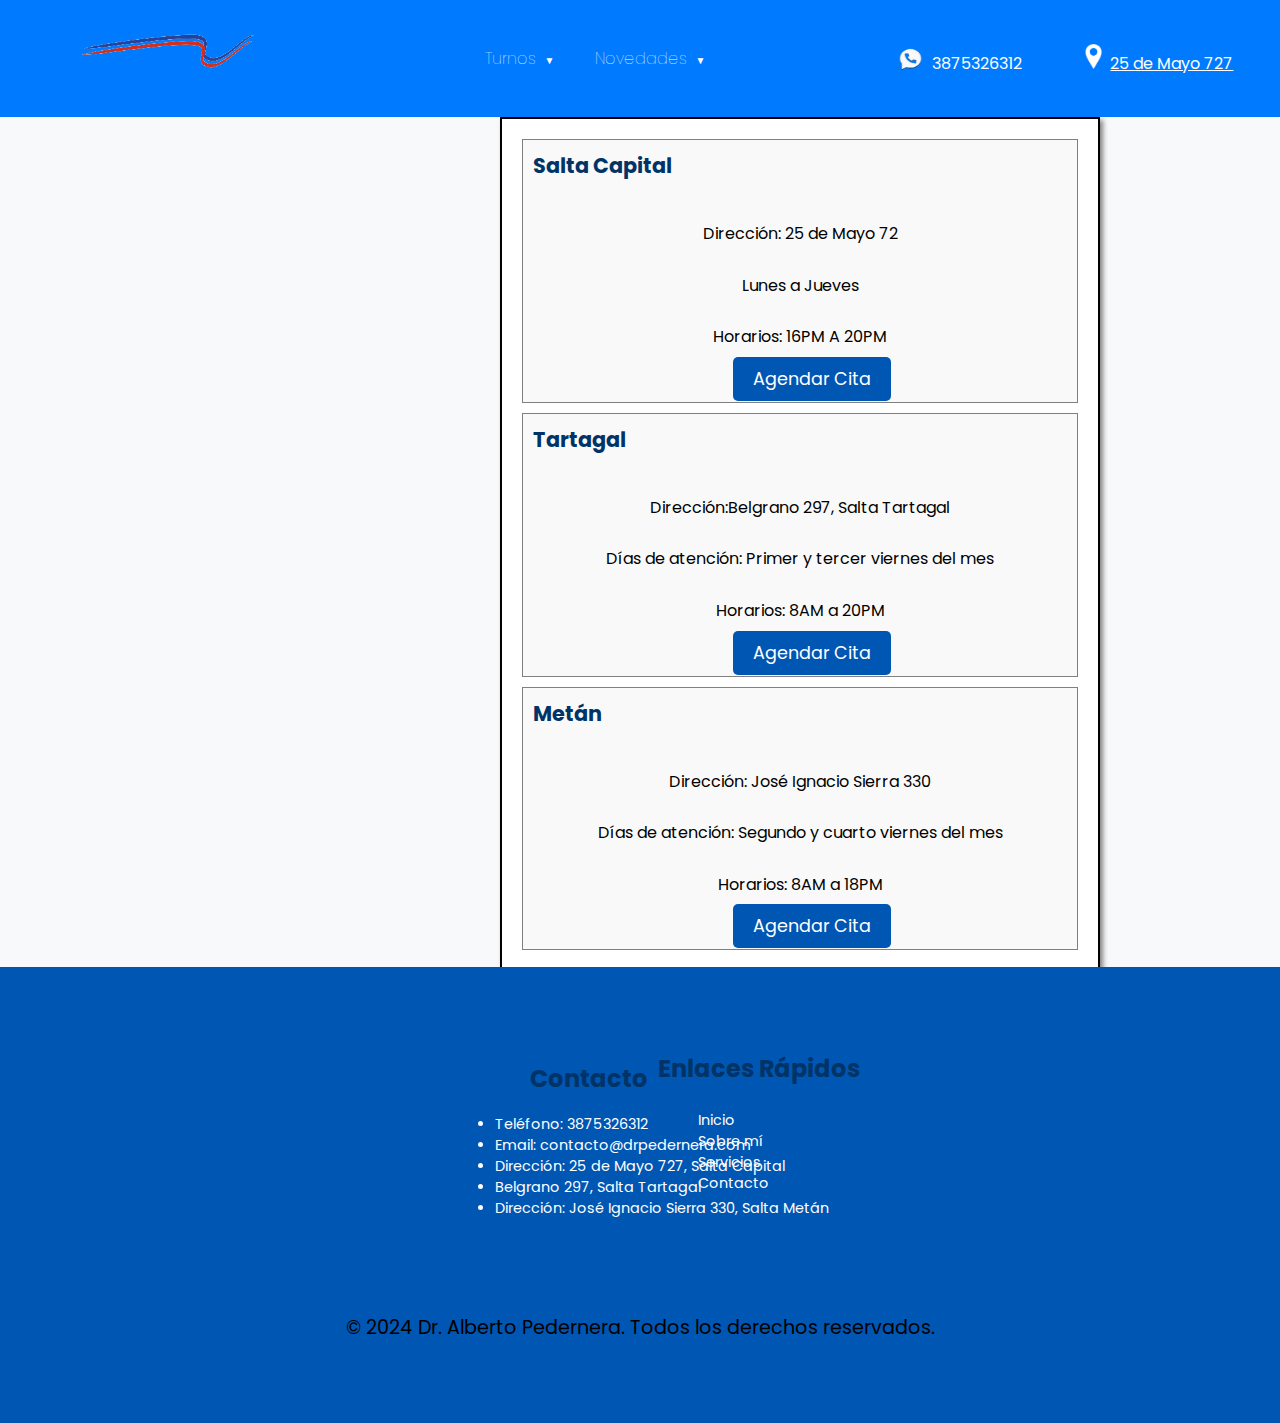
==== turnos.html @ 8ce05683 "Add files via upload" ====
<!DOCTYPE html>
<html lang="es">
<head>
    <meta charset="UTF-8">
    <meta name="viewport" content="width=device-width, initial-scale=1.0">
    <title>Inicio - Dr. Pedernera, Cirujano Vascular</title>
    <link rel="stylesheet" href="styles.css">
</head>
<body>
    <header>
        <div class="container">
            <div class="logo">
                <img src="logo.png" alt="Alberto Pedernera" >
            </div>
            <div class="menu">
                <nav>
                    <ul>
                        <li id="turnos-menu"><a href="#">Turnos</a>
                            <!-- Dropdown Menu for -->
                            <ul class="dropdown">
                                <li><a href="#">Salta Capital</a></li>
                                <li><a href="#">Tartagal</a></li>
                                <li><a href="#">Metán</a></li>
                            </ul>
                        </li>
                        <li id="novedades-menu"><a href="#">Novedades</a>
                            <!-- Dropdown Menu for Novedades -->
                            <ul class="dropdown">
                                <div class="opciones">
                                    
                                </div>
                            </ul>
                        </li>
                    </ul>
                </nav>
            </div>
            <div class="contact-info">
                <img src="telefono.png" alt="Teléfono" width="25" height="25" class="telefono-img">
                <span class="numerotel" style="color: white;">3875326312</span>
                <img src="mapa.png" width="25" height="25" class="direccion-img">
                <span class="direccion"><a href="https://maps.app.goo.gl/46MbYQRPMLNnP9GH6" style="color : white;">25 de Mayo 727</a></span>
            </div>
        </div>
    </header>
</body>
</html>

<header class="turnos">
    <div class="box">
        <div class="sub-box">
            <h2>Salta Capital</h2>
            
            <p>Dirección: 25 de Mayo 72</p>
            <p>Lunes a Jueves</p>
            <p>Horarios: 16PM A 20PM</p>
            <a href="https://wa.link/pojkxq" class="cta-button">Agendar Cita</a>
        </div>
        <div class="sub-box">
            <h2>Tartagal</h2>
            <p>Dirección:Belgrano 297, Salta Tartagal</p>
            <p>Días de atención: Primer y tercer viernes del mes</p>
            <p>Horarios: 8AM a 20PM</p>
            <a href="https://wa.link/v69mj4" class="cta-button">Agendar Cita</a>
        </div>
        <div class="sub-box">
            <h2>Metán</h2>
            
            <p>Dirección: José Ignacio Sierra 330</p>
            <p>Días de atención: Segundo y cuarto viernes del mes</p>
            <p>Horarios: 8AM a 18PM</p>
            <a href="https://wa.link/46hqjq" class="cta-button">Agendar Cita</a>
        </div>
    </div>
    <div>

    </div>
</header>

        
    </header>


<footer class="site-footer">
    <div class="container">
        <div class="footer-columns">
            <div class="footer-column1">
                <h3 class="contacto">Contacto</h3>
                <ul class="footer-contact">
                    <li><a>Teléfono: 3875326312</a></li>
                    <li><a>Email: contacto@drpedernera.com</a></li>
                    <li><a>Dirección: 25 de Mayo 727, Salta Capital</a></li>
                    <li><a>Belgrano 297, Salta Tartagal</a></li>
                    <li><a>Dirección: José Ignacio Sierra 330, Salta Metán</a></li>
                </ul>
            </div>
            <div class="footer-column2">
                <h3 class="enlacesrapidos">Enlaces Rápidos</h3>
                <ul class="footer-links">
                    <li><a href="#">Inicio</a></li>
                    <li><a href="#">Sobre mí</a></li>
                    <li><a href="#">Servicios</a></li>
                    <li><a href="#">Contacto</a></li>
                </ul>
            </div>
        </div>
        <div class="footer-bottom">
            <p>© 2024 Dr. Alberto Pedernera. Todos los derechos reservados.</p>
        </div>
    </div>
</footer>


</html>
---- styles.css ----
/* styles.css */
@import url('https://fonts.googleapis.com/css2?family=Poppins:wght@300;400;500;600;700&display=swap');

body, html {
    margin: 0;
    padding: 0;
    font-family: 'Poppins', sans-serif;
}
/*Parte de arriba*/

/*Controla el margen superior*/
header {
    background-color: #007bff; /* Azul */
    color: #fff;
    padding: 10px 0;
}
.numerotel {
    
    position: relative;
    top:1px;
    left: 5px;

    font-size: 16px;
    
}
.telefono-img{
    
    position: relative;
    top:4px;
    left: 0px
}
.direccion{
    position:relative;
    top:1px;
    left: 60px;
    font-size: 16px;
}
.direccion-img{
    position:relative;
    top:1px;
    left: 60px;
    
}

.menu{
    display: flex;
    position: relative;
}
/*Parte del medio piernas y turno*/
.hero-section {
    padding-top: 0;
    position: relative;
    width: 100%;
    height: 100vh;
    background-color: #f8f9fa;
    overflow: hidden;
    margin-top: 0; /* Optional */
  }
  
  .hero-section .container {
    max-width: 1200px;
    margin: 0 auto;
    padding: 20px 20px 40px 20px; /* Adjust bottom padding if needed */
    display: flex;
    align-items: center;
    justify-content: space-around;
    flex-wrap: wrap; /* Ensure responsiveness */
}

.hero-image {
    padding-top: 0;
    margin-top: 0;
    width: 100%;
    height: 100%;
    object-fit: cover;
    opacity: 0.75; /* Slightly see-through to enhance the text on top */
}

.hero-text {
    position: absolute;
    top: 50%;
    left: 50%;
    transform: translate(-50%, -50%);
    text-align: center;
    color: white;
}

.hero-text h1 {
    font-size: 2.5rem;
    color: #003366;
}

.hero-text p {
    font-size: 1.2rem;
    color: #0056b3;
}

.cta-button {
    padding: 10px 20px;
    background-color: #0056b3;
    color: white;
    text-decoration: none;
    border-radius: 5px;
    font-size: 1.1rem;
    transition: background-color 0.3s;
}

.cta-button:hover {
    background-color: #003366;
}
/* sobre el medico */
.container {
    max-width: 1200px;
    margin: 0 auto;
    padding: 10px;
    display: flex;
    align-items: center;
    justify-content: space-around;
    flex-wrap: wrap; /* Ensure responsiveness */
}

.about-doctor {
    background-color: #f4f4f4;
    padding: 40px 0;
    color: #333;
}

.profile-photo {
    width: 350px;
    height: 350px;
    border-radius: 50%;
    object-fit: cover;
    margin-right: 1450px;
    box-shadow: 0 4px 8px rgba(0,0,0,0.1);
}

.bio h2 {
    color: #0056b3;
    font-size: 2rem;
    margin-bottom: 10px;
}

.bio p {
    font-size: 1rem;
    line-height: 1.6;
    text-align: justify;
}

.services {
    background-color: #fff;
    padding: 40px 0;
    text-align: center;
    color: #333;
}

.container {
    max-width: 1200px;
    margin: 0 auto;
    padding: 30px;
}

h2 {
    color: #0056b3;
    font-size: 2.5rem;
}

.service-list {
    display: flex;
    justify-content: space-around;
    flex-wrap: wrap;
    margin-top: 20px;
}

/* Parte de Servicios */
.service-item {
    flex-basis: 30%; 
    margin: 10px;
    box-shadow: 0 4px 8px rgba(0,0,0,0.1);
    padding: 20px;
    border-radius: 8px;
    background: #f9f9f9;
}

/*Fotos de tratamientos*/
.service-image {
    width: 100%;
    height: 200px;
    object-fit: cover;
    border-radius: 8px 8px 0 0;
}
/*Modifica la galeria de servicios*/
h3 {
    color: #003366;
    font-size: 1.5rem;
    position:relative;
    left:100px
}

p {
    font-size: 1rem;
    line-height: 1.6;
    color: #666;
}


/* Galeria de fotos */
.results-gallery {
    background-color: #fff;
    padding: 40px 0;
    text-align: center;
    color: #333;
}
.titulo1, .titulo2{
    text-align: left;
}

.container {
    max-width: 1200px;
    margin: 0 auto;
    padding: 20px;
}

h2 {
    color: #0056b3;
    font-size: 2.5rem;
    margin-bottom: 30px;
}

.gallery {
    display: flex;
    justify-content: space-around;
    flex-wrap: wrap;
}

.gallery-item {
    flex-basis: 45%; /* Adjust based on screen size */
    margin: 15px;
    background: #f9f9f9;
    border-radius: 8px;
    padding: 20px;
    box-shadow: 0 4px 8px rgba(0,0,0,0.1);
    overflow: hidden;
}

.gallery-image {
    width: 49%;
    height: auto;
    display: inline-block;
    vertical-align: middle;
}

p {
    font-size: 1rem;
    line-height: 1.6;
    color: #666;
    padding-top: 10px;
}




.container {
    max-width: 1200px;
    margin: 0 auto;
    padding: 20px;
}

h2 {
    color: #0056b3;
    font-size: 2.5rem;
    margin-bottom: 30px;
}



p {
    font-size: 1rem;
    line-height: 1.6;
    color: #666;
}
/* FOOTER */
.enlacesrapidos {
    color: #003366;
    font-size: 1.5rem;
    position: relative;
    left:-400px;
}
.site-footer {
    background-color: #003366;
    color: #fff;
    padding: 40px 0;
    font-size: 0.9rem;
}

.container {
    max-width: 1200px;
    margin: 0 auto;
    padding: 0 20px;
    display: flex;
    flex-wrap: wrap;
    justify-content: space-between;
}

.footer-columns {
    display: flex;
    justify-content: space-between;
    flex-wrap: wrap;
}

.footer-column1 {
    flex: 1 1 200px; /* Flex basis of 200px */
    margin: 10px;
    position:relative;
    right:50px;
}
.footer-contact{
    position:relative;
    left:25px;
    top:-20px
}
.footer-links {
    list-style: none;
    position: relative;
    right: 400px;
}


.footer-links a,
.social-links a,
.legal-links a {
    color: #fff;
    text-decoration: none;
    transition: color 0.3s;
}

.footer-links a:hover,
.social-links a:hover,
.legal-links a:hover {
    color: #f8f9fa;
}

.footer-bottom {
    text-align: center;
    margin-top: 20px;
    width: 100%;
}


.body {
    font-family: 'Poppins';
    margin: 0;
    padding: 0;
}



.container {
    max-width: 1000px;
    margin: 0 auto;
    display: flex;
    justify-content: space-between;
    align-items: center;
}

.logo img{
    position:relative;
    width: 185px;
    height: 50px;
    left: -35px;
    top: -10px;
}


nav ul {
    list-style: none;
    margin: 0;
    padding: 0;
}

nav li {
    display: inline-block;
    margin-right: 20px;
}

nav a {
    color: #fff;
    text-decoration: none;
    font-weight: bold;
}



  body, html {
    margin: 0;
    padding: 0;
    font-family: 'Poppins', sans-serif;
}


.container {
    max-width: 1200px;
    margin: auto;
    display: flex;
    align-items: center;
    justify-content: space-between;
    padding: 0 20px;
}



nav ul {
    list-style: none;
    padding: 0;
    display: flex;
    align-items: center;
    justify-content: center;
    margin: 0;
}

nav li {
    margin: 0 20px;
}

nav a {
    color: white;
    text-decoration: none;
    font-weight: 100;
}







.site-footer {
    background-color: #0056b3;
    color: white;
    padding: 40px 0;
    font-size: 0.9rem;
}


.footer-columns {
    display: flex;
    width: 100%; /* Asegura que el contenedor de columnas use todo el ancho disponible */
    justify-content: left; /* Centra las columnas horizontalmente */
    flex-wrap: wrap;
}

.footer-column1 {
    position: relative;
    left:400px;


    text-align: left; /* Alinea el texto a la izquierda dentro de las columnas */
    display: flex;
    flex-direction: column;
    justify-content: center; /* Alineación vertical de los contenidos de la columna */
}



.footer-bottom {
    text-align: center;
    margin-top: 20px;
    width: 100%;
}


/* Style for Dropdown Menus */
.dropdown {
    display: none; /* Hide the dropdown */
    position: absolute; /* Position it directly below the parent */
    background-color: #f9f9f9; /* Light background for the dropdown */
    box-shadow: 0px 8px 16px 0px rgba(0,0,0,0.2); /* Add a shadow */
    z-index: 1; /* Ensure it's on top */
    color:black;
}

/* Style for Dropdown Menu Items */
.dropdown li {
    display: block; /* Dropdown items should stack vertically */
}

/* Display Dropdown on Hover */
#flebologia-menu:hover .dropdown,
#turnos-menu:hover .dropdown,
#novedades-menu:hover .dropdown {
    display: block; /* Show the dropdown when hovering */
}

/* Hover effect for main menu items */
nav li a:hover {
    background-color: #007bff; /* Darker background on hover */
    border-radius: 3px; /* Slight rounding of corners */
}

/* Optional: Add a small arrow indicator for dropdowns */
nav li:after {
    content: '▼'; /* Unicode arrow symbol */
    font-size: 10px; /* Smaller arrow */
    margin-left: 5px; /* Space it a bit from the menu text */
}

/* Reset arrow indicator for dropdown items */
.dropdown li:after {
    content: none; /* No arrows for dropdown items */
}

/* Estilo para los elementos dentro del menú desplegable */
.dropdown a {
    font-size: 15px;
    font-weight: 100;
    color: black; /* Color de texto para los enlaces desplegables */
    padding: 10px 15px; /* Espaciado para que los enlaces sean más accesibles */
    text-decoration: none; /* Eliminar el subrayado de los enlaces */
    display: block; /* Hacer que cada enlace ocupe toda la línea para un mejor área de clic */
}

/* Estilo para los elementos dentro del menú desplegable al pasar el ratón */
.dropdown a:hover {
    background-color: #afafaf; /* Color de fondo ligeramente diferente al pasar el ratón */
}

/* Ajustes globales */
* {
    box-sizing: border-box; /* Incluye padding y border dentro del ancho y alto definidos */
}

html, body {
    margin: 0;
    padding: 0;
    width: 100%;
    overflow-x: hidden; /* Oculta el desbordamiento horizontal */
}

body, html {
    font-family: 'Poppins', sans-serif; /* Fuente consistente en toda la página */
}

/* Estilos específicos */
.hero-section {
    padding-top: 0;
    position: relative;
    width: 100%;
    height: 100vh;
    background-color: #f8f9fa;
    overflow: hidden;
}

.hero-section .container,
.container {
    max-width: 100%;
    margin: 0 auto;
    padding: 20px;
    display: flex;
    align-items: center;
    justify-content: space-around;
    flex-wrap: wrap;
}

.hero-text {
    position: absolute;
    top: 50%;
    left: 50%;
    transform: translate(-50%, -50%);
    text-align: center;
    color: white;
}

.hero-text h1,
h2 {
    font-size: 2.5rem; /* Ajuste de tamaño de fuente base */
    color: #003366;
}

.hero-text p,
.bio p,
p {
    font-size: 1.2rem;
    color: black;
    line-height: 1.6;
    text-align: center;
}

/*Parte de turnos*/
.box {
    width: 600px;
    height: auto; /* Ajustar la altura según el contenido */
    background-color: white;
    border: 2px solid black;
    position: relative;
    top: 0px;
    left: 500px;
    box-shadow: 3px 3px 5px gray;
    padding: 20px; /* Espacio interno para las sub-cajas */
}
.box h2{
    font-size: 1.3rem;
}
.box p{
    font-size: 1rem;
}
.turnos {
    padding-top: 0;
    position: relative;
    width: 100%;
    height: 850px;
    background-color: #f8f9fa;
    overflow: hidden;
}

.sub-box {
    margin-bottom: 10px; /* Espacio entre sub-cajas */
    padding: 10px; /* Espacio interno dentro de cada sub-caja */
    border: 1px solid gray; /* Borde para cada sub-caja */
    background-color: #f9f9f9; /* Fondo claro para distinguir */
    
}

h2 {
    margin-top: 0;
    font-size: 1.5rem;
}

button {
    display: block; /* Para que ocupe toda la línea */
    margin-bottom: 10px; /* Espacio entre el botón y el siguiente elemento */
}

textarea {
    width: 100%; /* Ocupa todo el ancho disponible */
    height: 60px; /* Ajusta la altura según sea necesario */
    margin-top: 10px; /* Espacio entre la dirección y el textarea */
}

.sub-box .cta-button {
    padding: 10px 20px;
    background-color: #0056b3;
    color: white;
    text-decoration: none;
    border-radius: 5px;
    font-size: 1.1rem;
    transition: background-color 0.3s;
    position: relative;
    left: 200px;
}
/*fin de parte de turnos*/



/* Media Query para dispositivos de hasta 320 píxeles */
@media (max-width: 320px) {

    .box {
        width: 300px;
        height: auto; /* Ajustar la altura según el contenido */
        background-color: white;
        border: 2px solid black;
        position: relative;
        top: 0px;
        left: 0px;
        box-shadow: 3px 3px 5px gray;
        padding: 20px; /* Espacio interno para las sub-cajas */
    }
    .box h2{
        font-size: 1.3rem;
    }
    .box p{
        font-size: 1rem;
    }
    .turnos {
        padding-top: 0;
        position: relative;
        width: 100%;
        height: 1250px;
        background-color: #f8f9fa;
        overflow: hidden;
    }
    
    button {
        display: block; /* Para que ocupe toda la línea */
        margin-bottom: 10px; /* Espacio entre el botón y el siguiente elemento */
    }
    
    textarea {
        width: 100%; /* Ocupa todo el ancho disponible */
        height: 60px; /* Ajusta la altura según sea necesario */
        margin-top: 10px; /* Espacio entre la dirección y el textarea */
    }
    
    .sub-box .cta-button {
        padding: 5px 5px;
        background-color: #0056b3;
        color: white;
        text-decoration: none;
        border-radius: 5px;
        font-size: 1.1rem;
        transition: background-color 0.3s;
        position: relative;
        left: 40px;
    }


    .logo img{
        position:relative;
        width: 100px;
        height: 30px;
        left: -35px;
        top: -45px;
    }

    nav a {
        color: white;
        text-decoration: none;
        font-weight: 10;
        font-size: 13px;
    }
    .numerotel {
    
        position: relative;
        top:15px;
        left: -35px;
        right: 25px;
        font-size: 0.8rem;
        
    }
    .telefono-img{
        
        position: relative;
        top:25px;
        left: -35px;
        right: 30px;
    }
    .direccion{
        position:relative;
        top:15px;

        right: 10px;
        left: 30px;
        font-size: 0.8rem;
    }
    .direccion-img{
        position:relative;
        top:18px;
        right: 10px;
        left: 28px;
        font-size: 13px;
    }
    
    .menu{
        display: flex;
        position: relative;
        
    }

    .hero-section {
        height: auto;
    }

    .hero-text h1 {
        font-size: 1rem;
    }
    .cta-button:hover {
        background-color: #003f7e;

    }
    .bio h2 {
        color: #0056b3;
        font-size: auto;
    }

    .hero-text p,
    .bio p,
    p {
        font-size: 0.8rem;
        text-align: center;
        color:black;
    }

    h2 {
        font-size: 1.3rem;
    }

    .profile-photo,
    .service-image,
    .gallery-image,
    .article-image {
        width: 80%;
        height: auto;
    }

    .service-item,
    .gallery-item,
    .article-item {
        flex-basis: 100%;
        margin: 5px 0;
    }

    .cta-button,
    .read-more {
        font-size: 0.8rem;
        padding: 8px 16px;
    }

    nav ul {
        flex-direction: column;
        align-items: center;
    }

    nav li {
        margin: 10px 0;
    }

    .footer-columns,
    .footer-column1 {
        flex-direction: column;
        align-items: center;
        text-align: center;
    }
    .titulo1, .titulo2{
        text-align: center;
        font-size: 1.3rem;
        left:0px;
    }
    h3.contacto{
        position: relative;
        right: 0px;
        top:0px;
        font-size: 1rem;
        left:-400px;
        text-align: left;
    }
    ul.footer-contact{
        position: relative;
        left: -420px;
        right: 0;
        top:0px;
        font-size: 0.8rem;
    }
    .enlacesrapidos{
        position: relative;
        left: 0;
        right: 0;
        top:0px;
        font-size: 1rem;
    }
    .footer-links{
        position: relative;
        left: -30px;
        top:0px;
        font-size: 0.8rem;
    }
    .footer-bottom p{
        position: relative;
        bottom:1px;
    }

}

@media (min-width: 321px) and (max-width: 376px){
    /*Parte de turnos*/
.box {
    width: 375px;
    height: auto; /* Ajustar la altura según el contenido */
    background-color: white;
    border: 2px solid black;
    position: relative;
    top: 0px;
    left: 0px;
    box-shadow: 3px 3px 5px gray;
    padding: 20px; /* Espacio interno para las sub-cajas */
}
.box h2{
    font-size: 1.3rem;
}
.box p{
    font-size: 1rem;
}
.turnos {
    padding-top: 0;
    position: relative;
    width: 100%;
    height: 1250px;
    background-color: #f8f9fa;
    overflow: hidden;
}

.sub-box {
    margin-bottom: 10px; /* Espacio entre sub-cajas */
    padding: 10px; /* Espacio interno dentro de cada sub-caja */
    border: 1px solid gray; /* Borde para cada sub-caja */
    background-color: #f9f9f9; /* Fondo claro para distinguir */
    
}


button {
    display: block; /* Para que ocupe toda la línea */
    margin-bottom: 10px; /* Espacio entre el botón y el siguiente elemento */
}

textarea {
    width: 100%; /* Ocupa todo el ancho disponible */
    height: 60px; /* Ajusta la altura según sea necesario */
    margin-top: 10px; /* Espacio entre la dirección y el textarea */
}

.sub-box .cta-button {
    padding: 10px 20px;
    background-color: #0056b3;
    color: white;
    text-decoration: none;
    border-radius: 5px;
    font-size: 1.1rem;
    transition: background-color 0.3s;
    position: relative;
    left: 75px;
}
/*fin de parte de turnos*/
    .logo img{
        position:relative;
        top:-13px;
    }
    .menu{
        font-size: 0.8rem;
    }
    .numerotel{
        top:18px;
        font-size: 0.8rem;
        position: relative;
        left:-50px;
    }
    .telefono-img{
        top: 23px;
        position: relative;
        left:-55px;
    }
    .direccion{
        position:relative;
        top:15px;

        right: 0px;
        left: 30px;
        font-size: 0.8rem;
    }
    .direccion-img{
        position:relative;
        top:18px;
        right: 10px;
        left: 28px;
        font-size: 13px;
    }
    h3.titulo1, h3.titulo2{
        position: relative;
        left:0px;
    }
    h3.contacto{
        position: relative;
        right: 0px;
        top:0px;
        font-size: 1rem;
        left:-400px;
        text-align: left;
    }
    ul.footer-contact{
        position: relative;
        left: -420px;
        right: 0;
        top:0px;
        font-size: 0.8rem;
    }
    .enlacesrapidos{
        position: relative;
        left: 0;
        right: 0;
        top:0px;
        font-size: 1rem;
    }
    .footer-links{
        position: relative;
        left: -30px;
        top:0px;
        font-size: 0.8rem;
    }
    .footer-bottom p{
        position: relative;
        bottom:1px;
    }
}

@media (min-width: 376px) and (max-width: 425px){
       /*Parte de turnos*/
.box {
    width: 375px;
    height: auto; /* Ajustar la altura según el contenido */
    background-color: white;
    border: 2px solid black;
    position: relative;
    top: 0px;
    left: 0px;
    box-shadow: 3px 3px 5px gray;
    padding: 20px; /* Espacio interno para las sub-cajas */
}
.box h2{
    font-size: 1.3rem;
}
.box p{
    font-size: 1rem;
}
.turnos {
    padding-top: 0;
    position: relative;
    width: 100%;
    height: 1250px;
    background-color: #f8f9fa;
    overflow: hidden;
}

.sub-box {
    margin-bottom: 10px; /* Espacio entre sub-cajas */
    padding: 10px; /* Espacio interno dentro de cada sub-caja */
    border: 1px solid gray; /* Borde para cada sub-caja */
    background-color: #f9f9f9; /* Fondo claro para distinguir */
    
}


button {
    display: block; /* Para que ocupe toda la línea */
    margin-bottom: 10px; /* Espacio entre el botón y el siguiente elemento */
}

textarea {
    width: 100%; /* Ocupa todo el ancho disponible */
    height: 60px; /* Ajusta la altura según sea necesario */
    margin-top: 10px; /* Espacio entre la dirección y el textarea */
}

.sub-box .cta-button {
    padding: 10px 20px;
    background-color: #0056b3;
    color: white;
    text-decoration: none;
    border-radius: 5px;
    font-size: 1.1rem;
    transition: background-color 0.3s;
    position: relative;
    left: 75px;
}
/*fin de parte de turnos*/
    .logo img{
        position:relative;
        top:-13px;
    }
    .menu{
        font-size: 0.8rem;
    }
    .numerotel{
        top:18px;
        font-size: 0.8rem;
        position: relative;
        left:-55px;
    }
    .telefono-img{
        top: 23px;
        position: relative;
        left:-60px;
    }
    .direccion{
        position:relative;
        top:15px;

        right: 0px;
        left: 30px;
        font-size: 0.8rem;
    }
    .direccion-img{
        position:relative;
        top:18px;
        right: 10px;
        left: 28px;
        font-size: 13px;
    }
    h3.titulo1, h3.titulo2{
        position: relative;
        left:0px;
    }
    h3.contacto{
        position: relative;
        right: 0px;
        top:0px;
        font-size: 1rem;
        left:-400px;
        text-align: left;
    }
    ul.footer-contact{
        position: relative;
        left: -420px;
        right: 0;
        top:0px;
        font-size: 0.8rem;
    }
    .enlacesrapidos{
        position: relative;
        left: 0;
        right: 0;
        top:0px;
        font-size: 1rem;
    }
    .footer-links{
        position: relative;
        left: -30px;
        top:0px;
        font-size: 0.8rem;
    }
    .footer-bottom p{
        position: relative;
        bottom:1px;
    }
    h3.titulo1, h3.titulo2{
        position: relative;
        left:0px;
    }
}
@media (min-width: 425px) and (max-width: 768px){
    /*Parte de turnos*/
.box {
    width: 425px;
    height: auto; /* Ajustar la altura según el contenido */
    background-color: white;
    border: 2px solid black;
    position: relative;
    top: 0px;
    left: 0px;
    box-shadow: 3px 3px 5px gray;
    padding: 20px; /* Espacio interno para las sub-cajas */
}
.box h2{
    font-size: 1.3rem;
}
.box p{
    font-size: 1rem;
}
.turnos {
    padding-top: 0;
    position: relative;
    width: 100%;
    height: 1250px;
    background-color: #f8f9fa;
    overflow: hidden;
}

.sub-box {
    margin-bottom: 10px; /* Espacio entre sub-cajas */
    padding: 10px; /* Espacio interno dentro de cada sub-caja */
    border: 1px solid gray; /* Borde para cada sub-caja */
    background-color: #f9f9f9; /* Fondo claro para distinguir */
    
}


button {
    display: block; /* Para que ocupe toda la línea */
    margin-bottom: 10px; /* Espacio entre el botón y el siguiente elemento */
}

textarea {
    width: 100%; /* Ocupa todo el ancho disponible */
    height: 60px; /* Ajusta la altura según sea necesario */
    margin-top: 10px; /* Espacio entre la dirección y el textarea */
}

.sub-box .cta-button {
    padding: 10px 20px;
    background-color: #0056b3;
    color: white;
    text-decoration: none;
    border-radius: 5px;
    font-size: 1.1rem;
    transition: background-color 0.3s;
    position: relative;
    left: 95px;
}
/*fin de parte de turnos*/
.logo img{
    position:relative;
    top:-13px;
}
.menu{
    font-size: 0.8rem;
}
.numerotel{
    top:18px;
    font-size: 0.8rem;
    position: relative;
    left:-55px;
}
.telefono-img{
    top: 23px;
    position: relative;
    left:-60px;
}
.direccion{
    position:relative;
    top:15px;

    right: 0px;
    left: 30px;
    font-size: 0.8rem;
}
.direccion-img{
    position:relative;
    top:18px;
    right: 10px;
    left: 28px;
    font-size: 13px;
}
h3.titulo1, h3.titulo2{
    position: relative;
    left:0px;
}
h3.contacto{
    position: relative;
    right: 0px;
    top:0px;
    font-size: 1rem;
    left:-400px;
    text-align: left;
}
ul.footer-contact{
    position: relative;
    left: -420px;
    right: 0;
    top:0px;
    font-size: 0.8rem;
}
.enlacesrapidos{
    position: relative;
    left: 0;
    right: 0;
    top:0px;
    font-size: 1rem;
}
.footer-links{
    position: relative;
    left: -30px;
    top:0px;
    font-size: 0.8rem;
}
.footer-bottom p{
    position: relative;
    bottom:1px;
}
h3.titulo1, h3.titulo2{
    position: relative;
    left:0px;
}
}
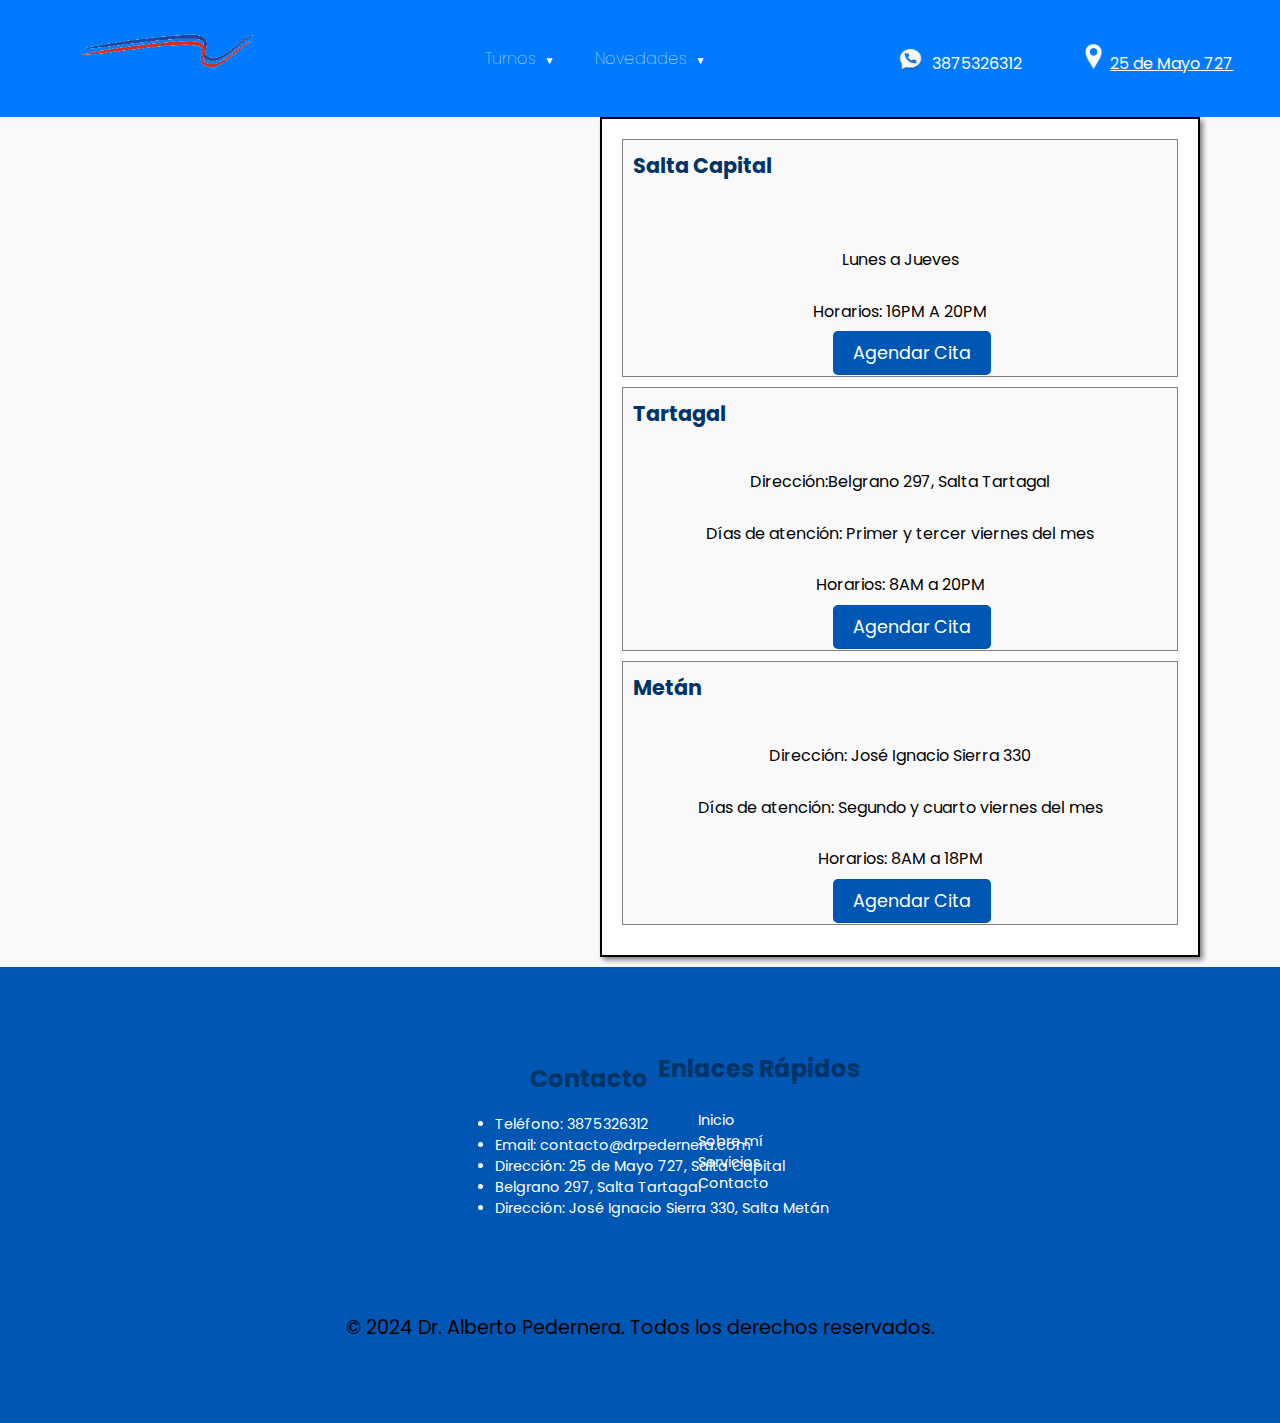
==== commit cccc9f37: "Update turnos.html" ====
--- a/turnos.html
+++ b/turnos.html
@@ -50,7 +50,7 @@
         <div class="sub-box">
             <h2>Salta Capital</h2>
             
-            <p>Dirección: 25 de Mayo 72</p>
+            <p href="https://maps.app.goo.gl/46MbYQRPMLNnP9GH6" 25 de Mayo 727</p></span>
             <p>Lunes a Jueves</p>
             <p>Horarios: 16PM A 20PM</p>
             <a href="https://wa.link/pojkxq" class="cta-button">Agendar Cita</a>
--- a/styles.css
+++ b/styles.css
@@ -592,7 +592,7 @@
     border: 2px solid black;
     position: relative;
     top: 0px;
-    left: 500px;
+    left: 600px;
     box-shadow: 3px 3px 5px gray;
     padding: 20px; /* Espacio interno para las sub-cajas */
 }
@@ -1017,6 +1017,15 @@
     background-color: #f8f9fa;
     overflow: hidden;
 }
+.profile-photo {
+    width: 350px;
+    height: 350px;
+    left:0px;
+    border-radius: 50%;
+    object-fit: cover;
+    margin-right: 0px;
+    box-shadow: 0 4px 8px rgba(0,0,0,0.1);
+}
 
 .sub-box {
     margin-bottom: 10px; /* Espacio entre sub-cajas */
@@ -1257,4 +1266,4 @@
     position: relative;
     left:0px;
 }
-}+}
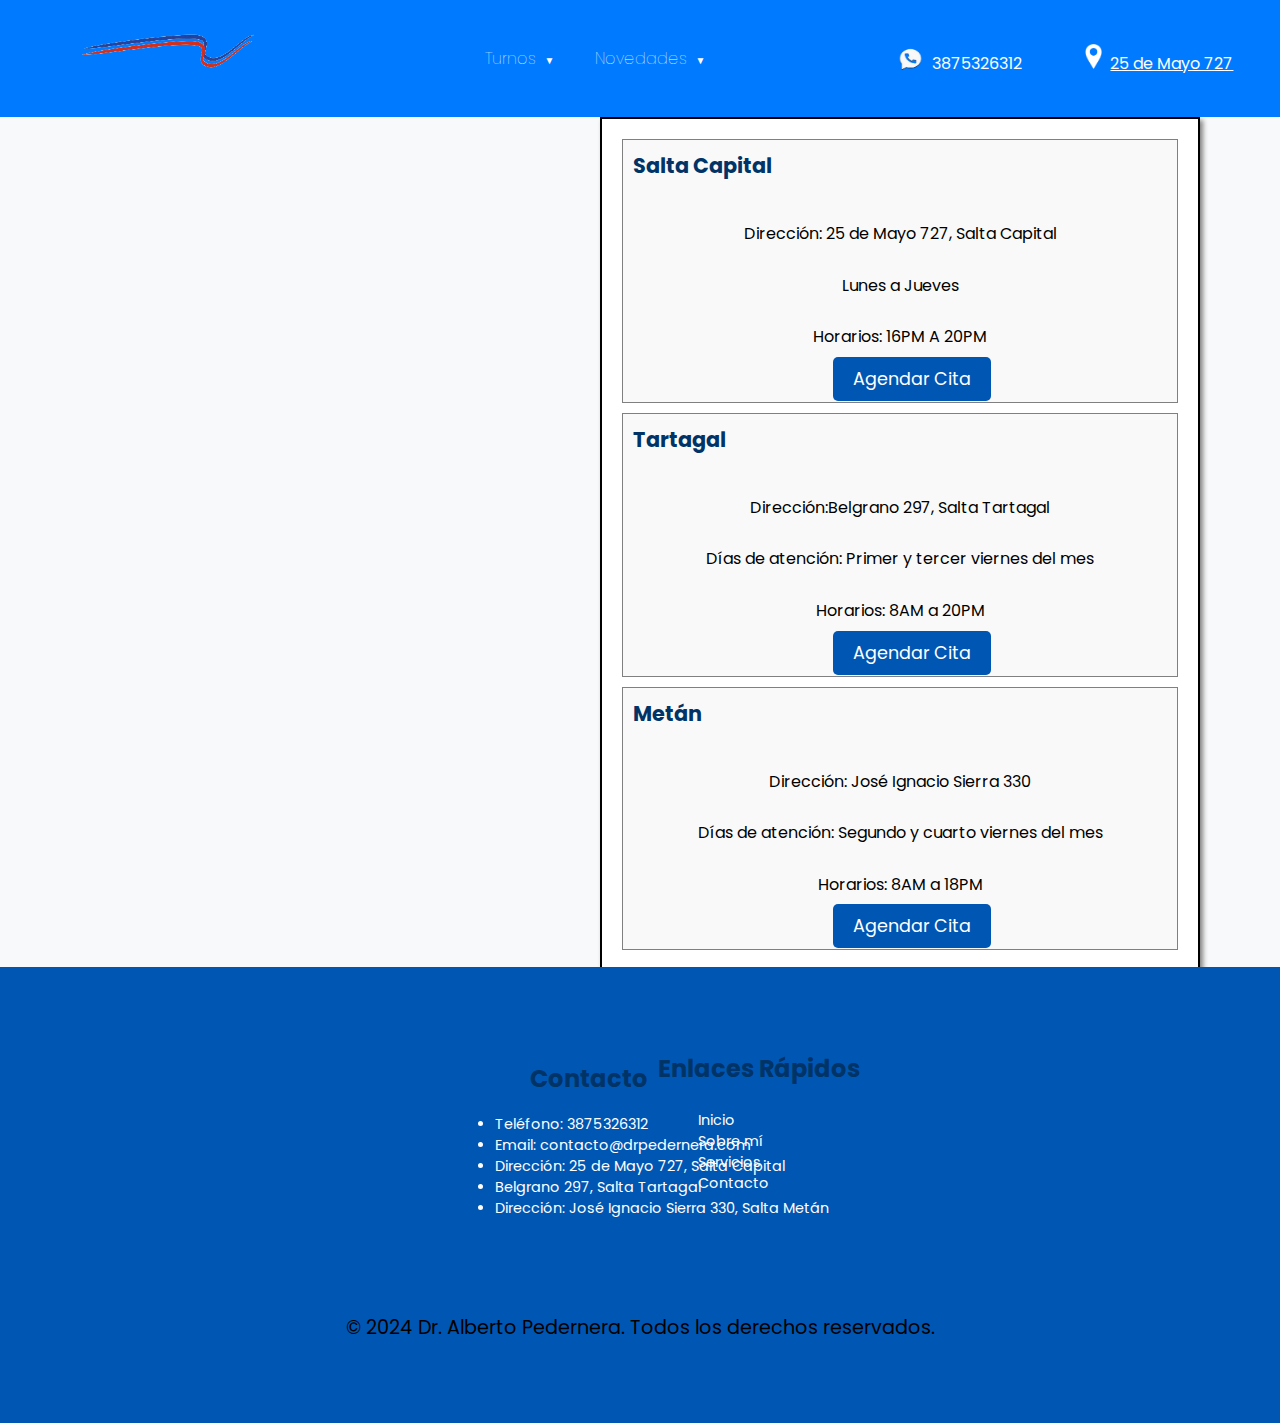
==== commit 967c3512: "Update turnos.html" ====
--- a/turnos.html
+++ b/turnos.html
@@ -49,8 +49,7 @@
     <div class="box">
         <div class="sub-box">
             <h2>Salta Capital</h2>
-            
-            <p href="https://maps.app.goo.gl/46MbYQRPMLNnP9GH6" 25 de Mayo 727</p></span>
+            <p>Dirección: 25 de Mayo 727, Salta Capital</p>
             <p>Lunes a Jueves</p>
             <p>Horarios: 16PM A 20PM</p>
             <a href="https://wa.link/pojkxq" class="cta-button">Agendar Cita</a>
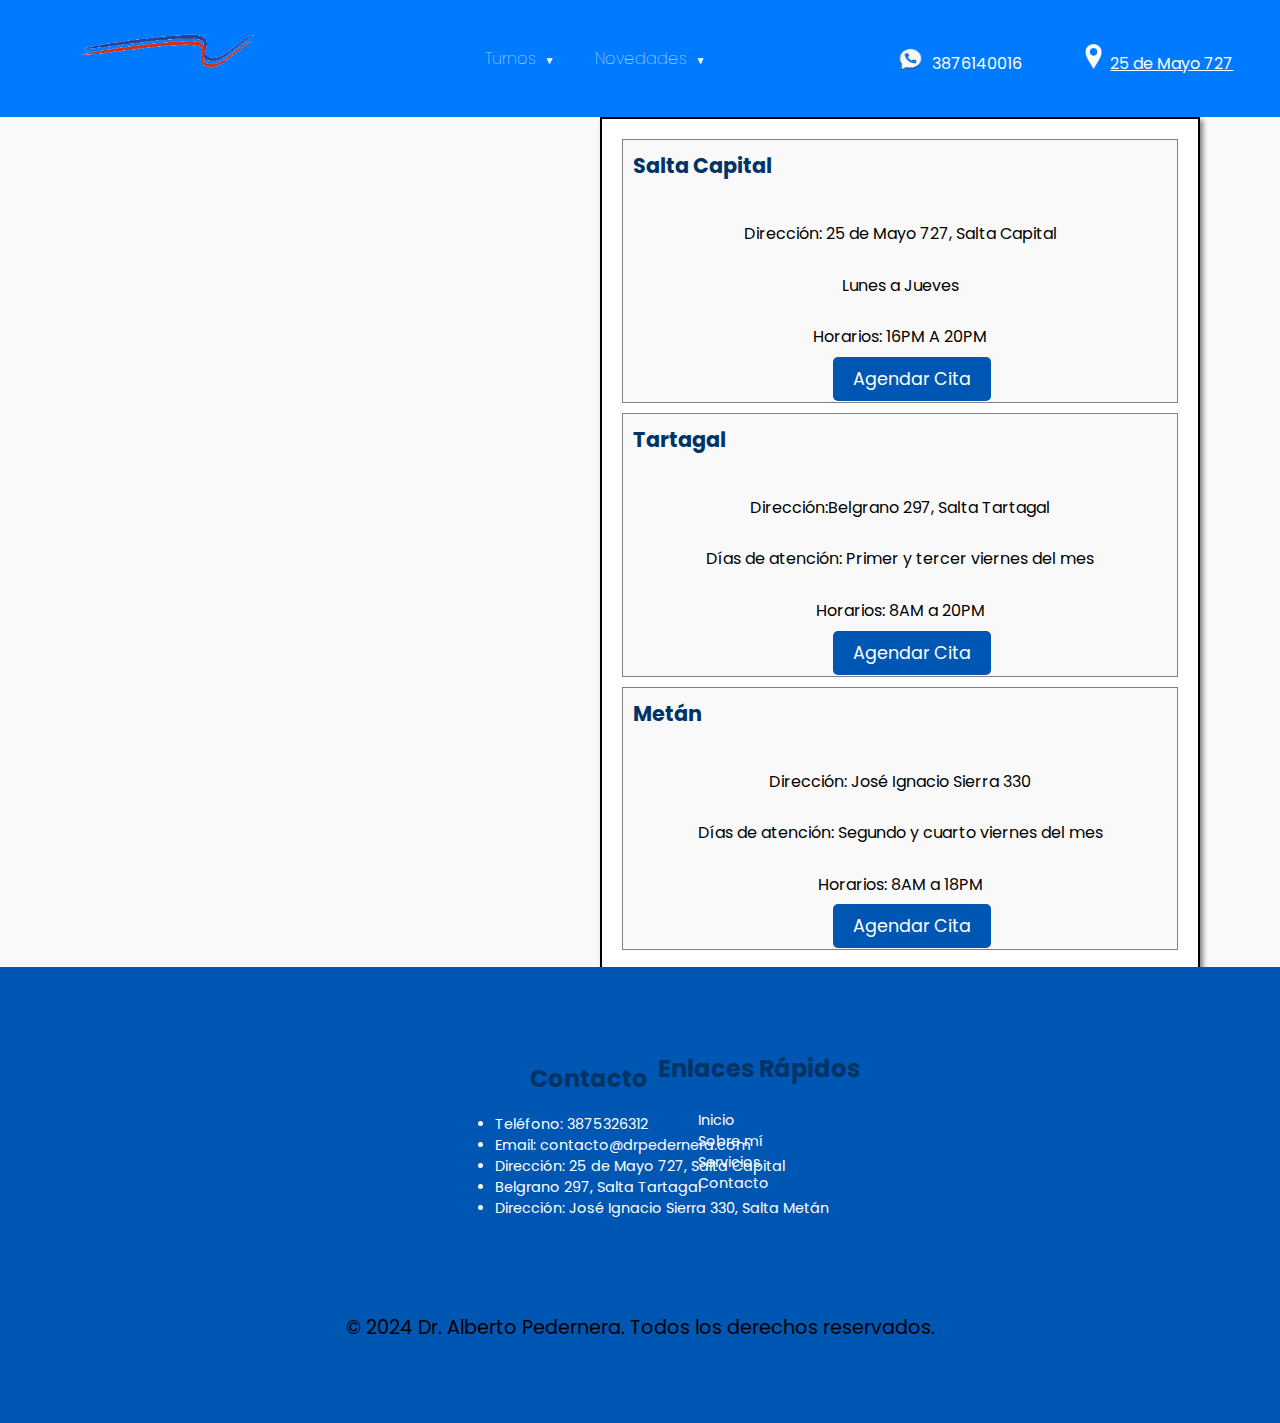
==== commit a1175b7b: "Update turnos.html" ====
--- a/turnos.html
+++ b/turnos.html
@@ -36,7 +36,7 @@
             </div>
             <div class="contact-info">
                 <img src="telefono.png" alt="Teléfono" width="25" height="25" class="telefono-img">
-                <span class="numerotel" style="color: white;">3875326312</span>
+                <span class="numerotel" style="color: white;">3876140016</span>
                 <img src="mapa.png" width="25" height="25" class="direccion-img">
                 <span class="direccion"><a href="https://maps.app.goo.gl/46MbYQRPMLNnP9GH6" style="color : white;">25 de Mayo 727</a></span>
             </div>
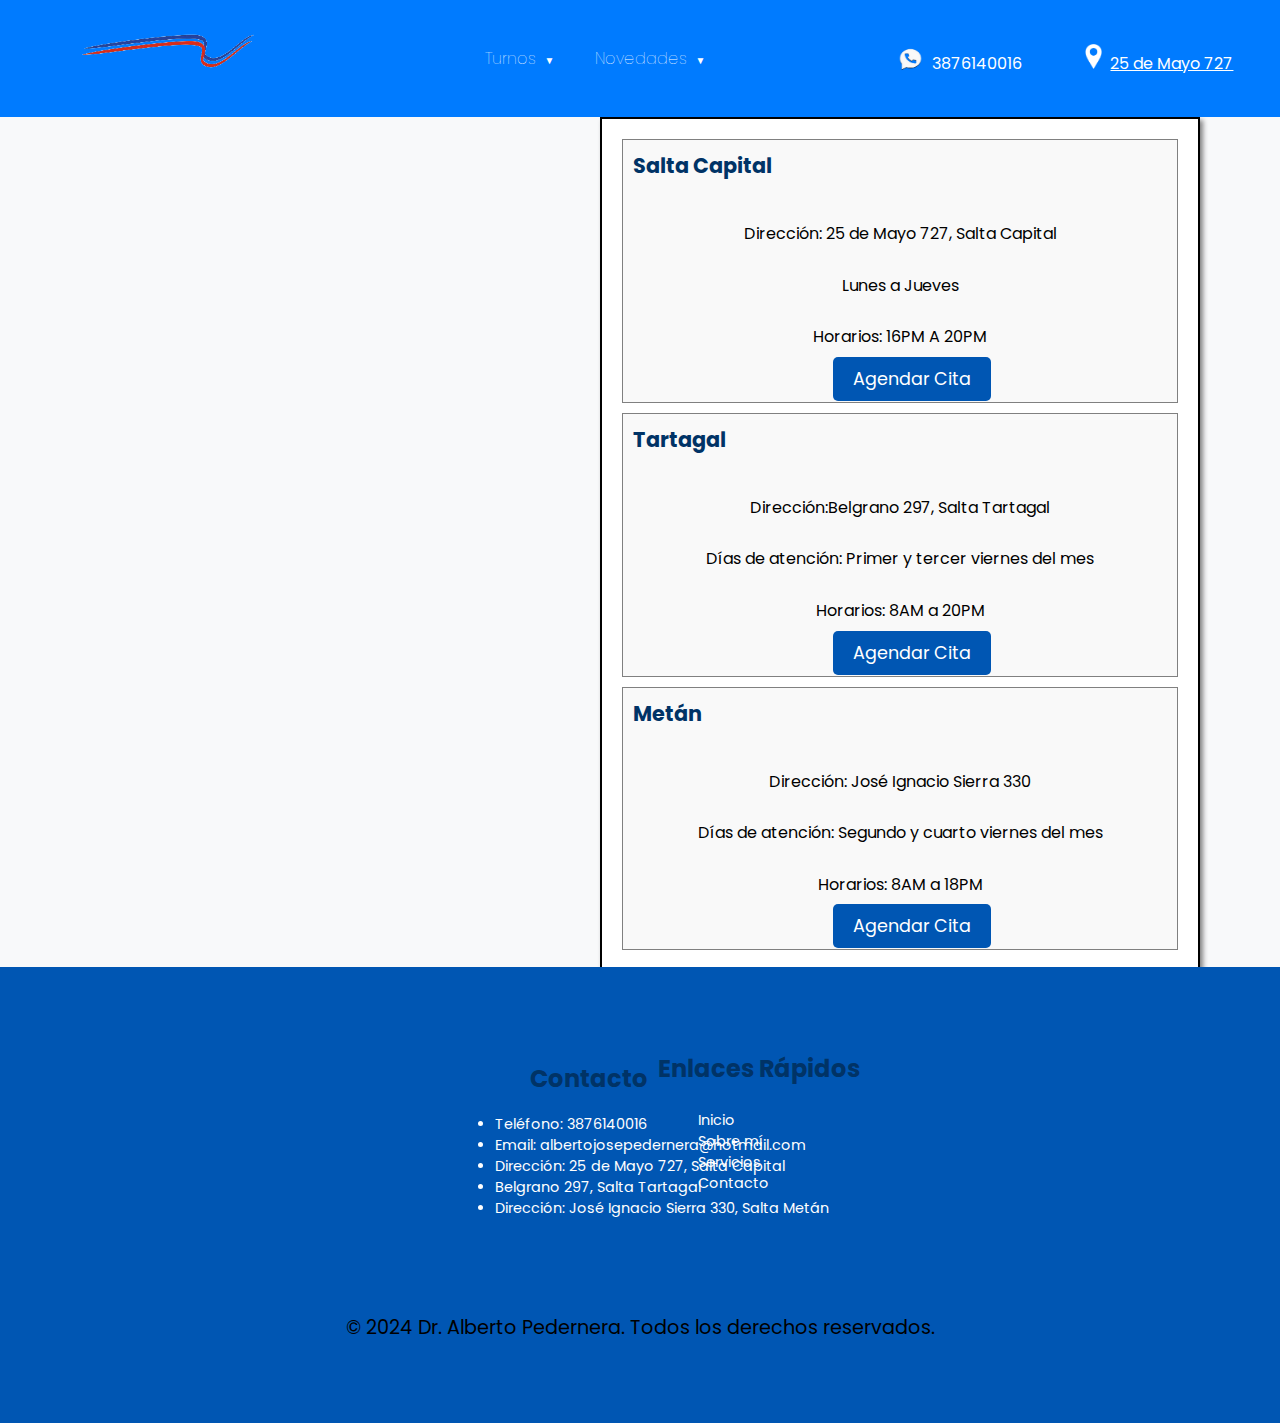
==== commit cbc43e0d: "Update turnos.html" ====
--- a/turnos.html
+++ b/turnos.html
@@ -85,8 +85,8 @@
             <div class="footer-column1">
                 <h3 class="contacto">Contacto</h3>
                 <ul class="footer-contact">
-                    <li><a>Teléfono: 3875326312</a></li>
-                    <li><a>Email: contacto@drpedernera.com</a></li>
+                    <li><a>Teléfono: 3876140016 </a></li>
+                    <li><a>Email: albertojosepedernera@hotmail.com</a></li>
                     <li><a>Dirección: 25 de Mayo 727, Salta Capital</a></li>
                     <li><a>Belgrano 297, Salta Tartagal</a></li>
                     <li><a>Dirección: José Ignacio Sierra 330, Salta Metán</a></li>
